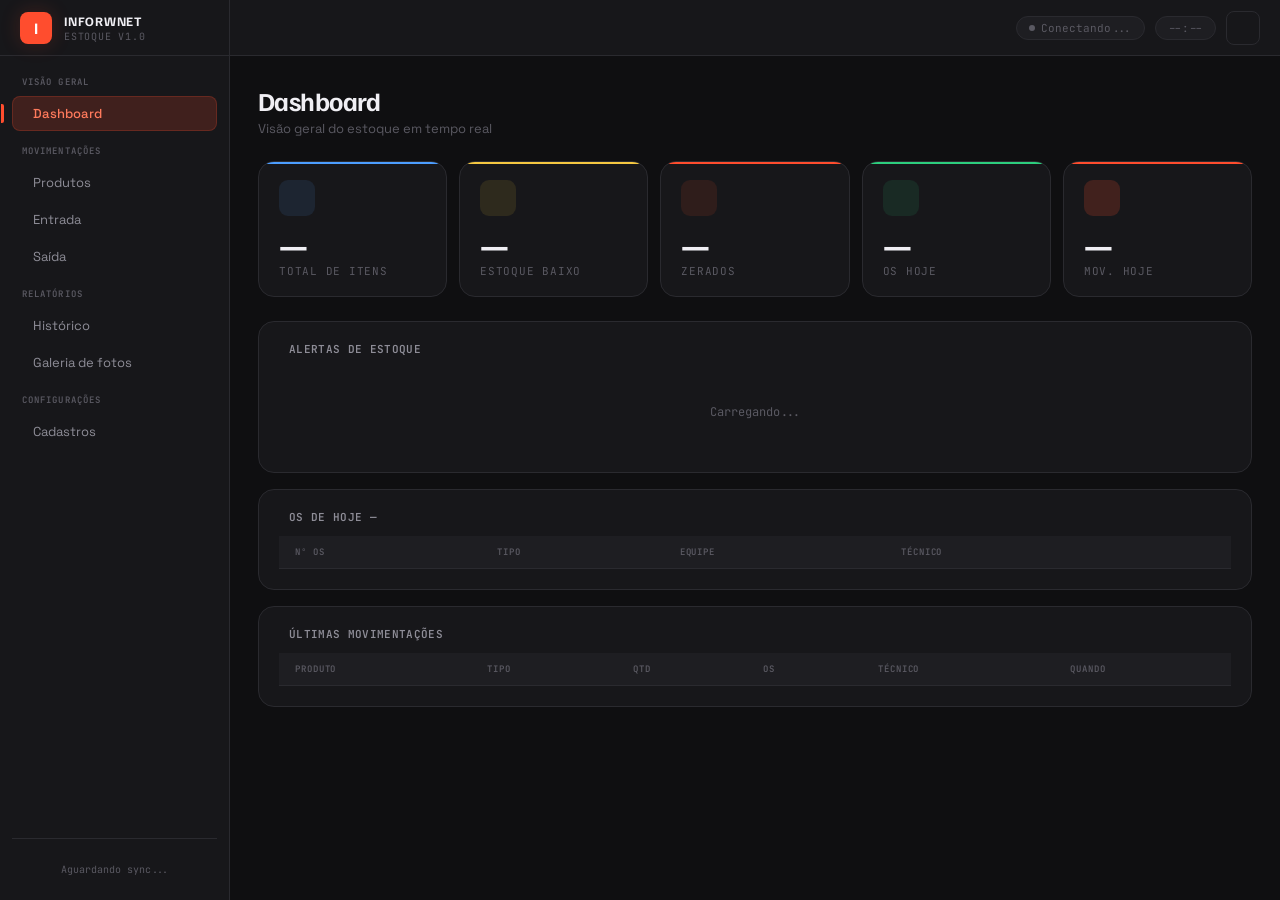
==== index.html @ c0adeb22 "Organiza estrutura inicial do estoque" ====
﻿<!DOCTYPE html>
<html lang="pt-BR">
<head>
<meta charset="UTF-8">
<meta name="viewport" content="width=device-width, initial-scale=1.0">
<title>Estoque — Inforwnet Telecom</title>
<link rel="preconnect" href="https://fonts.googleapis.com">
<link href="https://fonts.googleapis.com/css2?family=Space+Grotesk:wght@300;400;500;600;700&family=Familjen+Grotesk:ital,wght@0,400;0,500;0,600;0,700;1,400&family=JetBrains+Mono:wght@400;500&display=swap" rel="stylesheet">
<link rel="stylesheet" href="https://cdn.jsdelivr.net/npm/@tabler/icons-webfont@3.31.0/dist/tabler-icons.min.css">
<link rel="stylesheet" href="assets/css/style.css">
</head>
<body>

<!-- TOPBAR -->
<header class="topbar">
  <div class="topbar-brand">
    <div class="brand-dot">I</div>
    <div class="brand-text">
      <span class="brand-name">Inforwnet</span>
      <span class="brand-sub">Estoque v1.0</span>
    </div>
  </div>
  <div class="topbar-right">
    <span class="sync-chip" id="sync-chip">
      <span class="dot"></span>
      <span id="sync-txt">Conectando...</span>
    </span>
    <span class="topbar-time" id="topbar-time">--:--</span>
    <button class="icon-btn" onclick="loadAll()" title="Atualizar"><i class="ti ti-refresh"></i></button>
  </div>
</header>

<div class="layout">
  <!-- SIDEBAR -->
  <aside class="sidebar">
    <div class="nav-group-label">Visão geral</div>
    <div class="nav-item active" data-page="page-dashboard"><i class="ti ti-layout-dashboard"></i>Dashboard</div>

    <div class="nav-group-label">Movimentações</div>
    <div class="nav-item" data-page="page-produtos"><i class="ti ti-package"></i>Produtos<span class="nav-badge" id="nav-badge-alerta" style="display:none">0</span></div>
    <div class="nav-item" data-page="page-entrada"><i class="ti ti-arrow-bar-to-down"></i>Entrada</div>
    <div class="nav-item" data-page="page-saida"><i class="ti ti-arrow-bar-up"></i>Saída</div>

    <div class="nav-group-label">Relatórios</div>
    <div class="nav-item" data-page="page-historico"><i class="ti ti-history"></i>Histórico</div>
    <div class="nav-item" data-page="page-galeria"><i class="ti ti-photo"></i>Galeria de fotos</div>

    <div class="nav-group-label">Configurações</div>
    <div class="nav-item" data-page="page-cadastro"><i class="ti ti-settings-2"></i>Cadastros</div>

    <div class="sidebar-footer">
      <div class="sidebar-footer-text" id="last-update">Aguardando sync...</div>
    </div>
  </aside>

  <main class="main">

    <!-- DASHBOARD -->
    <section class="page active" id="page-dashboard">
      <div class="page-header">
        <div>
          <div class="page-title">Dashboard</div>
          <div class="page-sub">Visão geral do estoque em tempo real</div>
        </div>
      </div>

      <div class="metrics">
        <div class="metric" style="--accent-color:var(--c-blue);--accent-bg:var(--c-blue-bg)">
          <div class="metric-accent"></div>
          <div class="metric-icon"><i class="ti ti-package"></i></div>
          <div class="metric-val" id="m-total">—</div>
          <div class="metric-label">Total de itens</div>
        </div>
        <div class="metric" style="--accent-color:var(--c-yellow);--accent-bg:var(--c-yellow-bg)">
          <div class="metric-accent"></div>
          <div class="metric-icon"><i class="ti ti-alert-triangle"></i></div>
          <div class="metric-val" id="m-baixo">—</div>
          <div class="metric-label">Estoque baixo</div>
        </div>
        <div class="metric" style="--accent-color:var(--c-red);--accent-bg:var(--c-red-bg)">
          <div class="metric-accent"></div>
          <div class="metric-icon"><i class="ti ti-circle-x"></i></div>
          <div class="metric-val" id="m-zero">—</div>
          <div class="metric-label">Zerados</div>
        </div>
        <div class="metric" style="--accent-color:var(--c-green);--accent-bg:var(--c-green-bg)">
          <div class="metric-accent"></div>
          <div class="metric-icon"><i class="ti ti-list-check"></i></div>
          <div class="metric-val" id="m-os-hoje">—</div>
          <div class="metric-label">OS hoje</div>
        </div>
        <div class="metric" style="--accent-color:var(--c-accent);--accent-bg:var(--c-accent-glow)">
          <div class="metric-accent"></div>
          <div class="metric-icon"><i class="ti ti-arrows-transfer-up"></i></div>
          <div class="metric-val" id="m-hoje">—</div>
          <div class="metric-label">Mov. hoje</div>
        </div>
      </div>

      <div class="card">
        <div class="card-title"><i class="ti ti-alert-triangle"></i>Alertas de estoque</div>
        <div id="alertas-list"><div style="text-align:center;color:var(--c-text3);padding:32px;font-family:var(--font-mono);font-size:12px">Carregando...</div></div>
      </div>

      <div class="card">
        <div class="card-title"><i class="ti ti-list-check"></i>OS de hoje — <span id="dash-os-date" style="color:var(--c-text2);letter-spacing:0;text-transform:none;font-family:var(--font)"></span></div>
        <div class="table-wrap" style="border:none;border-radius:0;margin:-4px -2px 0">
          <table><thead><tr><th>Nº OS</th><th>Tipo</th><th>Equipe</th><th>Técnico</th><th></th></tr></thead><tbody id="dash-os-list"></tbody></table>
        </div>
      </div>

      <div class="card">
        <div class="card-title"><i class="ti ti-clock"></i>Últimas movimentações</div>
        <div class="table-wrap" style="border:none;border-radius:0;margin:-4px -2px 0">
          <table><thead><tr><th>Produto</th><th>Tipo</th><th>Qtd</th><th>OS</th><th>Técnico</th><th>Quando</th></tr></thead><tbody id="dash-mov"></tbody></table>
        </div>
      </div>
    </section>

    <!-- PRODUTOS -->
    <section class="page" id="page-produtos">
      <div class="page-header"><div><div class="page-title">Produtos</div><div class="page-sub">Todos os itens do estoque</div></div></div>
      <div class="search-row">
        <input type="text" id="search-prod" placeholder="🔍  Buscar produto ou código..." oninput="renderProdutos()">
        <select id="filter-cat" onchange="renderProdutos()"><option value="">Todas as categorias</option></select>
      </div>
      <div class="table-wrap">
        <table><thead><tr><th>Produto</th><th>Categoria</th><th>Unid.</th><th>Estoque atual</th><th>Mínimo</th><th>Status</th><th></th></tr></thead><tbody id="produtos-body"></tbody></table>
      </div>
    </section>

    <!-- ENTRADA -->
    <section class="page" id="page-entrada">
      <div class="page-header"><div><div class="page-title">Registrar entrada</div><div class="page-sub">Compra, devolução ou ajuste de estoque</div></div></div>
      <div class="card">
        <div class="card-title"><i class="ti ti-link"></i>Vincular a uma OS <span style="color:var(--c-text3);font-size:10px">(opcional)</span></div>
        <div class="os-picker" style="margin-bottom:18px">
          <div id="ent-os-selected" class="os-selected-box" style="display:none"></div>
          <div id="ent-os-search-wrap" class="os-search-wrap">
            <i class="ti ti-search os-search-icon"></i>
            <input type="text" id="ent-os-search" placeholder="Buscar por nº OS, equipe ou tipo..." autocomplete="off" oninput="filterOS('ent')" onfocus="showOSDropdown('ent')">
            <div class="os-dropdown" id="ent-os-dropdown"></div>
          </div>
        </div>
        <hr class="divider">
        <div class="form-grid">
          <div class="field"><label>Produto *</label><select id="ent-produto"><option value="">Selecione...</option></select></div>
          <div class="field"><label>Quantidade *</label><input type="number" id="ent-qtd" min="0.01" step="0.01" placeholder="0"></div>
        </div>
        <div class="form-grid">
          <div class="field"><label>Motivo</label><select id="ent-motivo"><option>Compra</option><option>Devolução de técnico</option><option>Transferência</option><option>Ajuste de inventário</option><option>Outro</option></select></div>
          <div class="field"><label>Nº OS</label><input type="text" id="ent-os" placeholder="Preenchido pela OS acima" readonly></div>
        </div>
        <div class="form-grid">
          <div class="field"><label>Técnico</label><input type="text" id="ent-tec" placeholder="Preenchido pela OS ou manual"></div>
          <div class="field"><label>Equipe</label><select id="ent-equipe"><option value="">—</option><option value="equipe1">Equipe 1</option><option value="equipe2">Equipe 2</option></select></div>
        </div>
        <div class="form-grid single"><div class="field"><label>Observação</label><textarea id="ent-obs" placeholder="Opcional..."></textarea></div></div>
        <div class="form-grid single">
          <div class="field">
            <label>Foto da entrada <span style="color:var(--c-text3)">(opcional)</span></label>
            <div class="photo-upload-area">
              <input type="file" id="ent-foto-input" accept="image/*" onchange="previewFoto('ent')">
              <i class="ti ti-camera"></i>
              <span>Clique ou arraste uma foto</span>
            </div>
            <img id="ent-foto-preview" class="photo-preview" alt="preview">
          </div>
        </div>
        <div class="btn-row"><button class="btn success" onclick="salvarMovimento('entrada')"><i class="ti ti-check"></i>Confirmar entrada</button></div>
      </div>
    </section>

    <!-- SAÍDA -->
    <section class="page" id="page-saida">
      <div class="page-header"><div><div class="page-title">Registrar saída</div><div class="page-sub">Uso em OS, consumo interno ou empréstimo</div></div></div>
      <div class="card">
        <div class="card-title"><i class="ti ti-link"></i>Vincular a uma OS <span style="color:var(--c-accent);font-size:10px">(recomendado)</span></div>
        <div class="os-picker" style="margin-bottom:18px">
          <div id="sai-os-selected" class="os-selected-box" style="display:none"></div>
          <div id="sai-os-search-wrap" class="os-search-wrap">
            <i class="ti ti-search os-search-icon"></i>
            <input type="text" id="sai-os-search" placeholder="Buscar por nº OS, equipe ou tipo..." autocomplete="off" oninput="filterOS('sai')" onfocus="showOSDropdown('sai')">
            <div class="os-dropdown" id="sai-os-dropdown"></div>
          </div>
        </div>
        <hr class="divider">
        <div class="form-grid">
          <div class="field"><label>Produto *</label><select id="sai-produto" onchange="checkEstoque()"><option value="">Selecione...</option></select></div>
          <div class="field"><label>Quantidade *</label><input type="number" id="sai-qtd" min="0.01" step="0.01" placeholder="0"></div>
        </div>
        <div class="form-grid">
          <div class="field"><label>Motivo</label><select id="sai-motivo"><option>Uso em OS</option><option>Uso interno</option><option>Empréstimo para técnico</option><option>Descarte</option><option>Perda / Extravio</option><option>Outro</option></select></div>
          <div class="field"><label>Nº OS</label><input type="text" id="sai-os" placeholder="Preenchido pela OS acima" readonly></div>
        </div>
        <div class="form-grid">
          <div class="field"><label>Técnico</label><input type="text" id="sai-tec" placeholder="Preenchido pela OS ou manual"></div>
          <div class="field"><label>Equipe</label><select id="sai-equipe"><option value="">—</option><option value="equipe1">Equipe 1</option><option value="equipe2">Equipe 2</option></select></div>
        </div>
        <div class="form-grid single"><div class="field"><label>Observação</label><textarea id="sai-obs" placeholder="Opcional..."></textarea></div></div>
        <div class="form-grid single">
          <div class="field">
            <label>Foto da saída <span style="color:var(--c-text3)">(opcional)</span></label>
            <div class="photo-upload-area">
              <input type="file" id="sai-foto-input" accept="image/*" onchange="previewFoto('sai')">
              <i class="ti ti-camera"></i>
              <span>Clique ou arraste uma foto</span>
            </div>
            <img id="sai-foto-preview" class="photo-preview" alt="preview">
          </div>
        </div>
        <div id="sai-alerta" class="alert"></div>
        <div class="btn-row"><button class="btn danger" onclick="salvarMovimento('saida')"><i class="ti ti-check"></i>Confirmar saída</button></div>
      </div>
    </section>

    <!-- HISTÓRICO -->
    <section class="page" id="page-historico">
      <div class="page-header"><div><div class="page-title">Histórico</div><div class="page-sub">Todas as movimentações registradas</div></div></div>
      <div class="filter-bar">
        <div><label>Período</label><select id="fil-periodo" onchange="renderHistorico()"><option value="7">7 dias</option><option value="30" selected>30 dias</option><option value="90">90 dias</option><option value="0">Todos</option></select></div>
        <div><label>Tipo</label><select id="fil-tipo" onchange="renderHistorico()"><option value="">Todos</option><option value="entrada">Entrada</option><option value="saida">Saída</option></select></div>
        <div><label>Produto</label><select id="fil-prod" onchange="renderHistorico()"><option value="">Todos</option></select></div>
        <div><label>Nº OS</label><input type="text" id="fil-os" placeholder="Ex: 1234" oninput="renderHistorico()"></div>
      </div>
      <div class="table-wrap">
        <table><thead><tr><th>Data</th><th>Produto</th><th>Tipo</th><th>Qtd</th><th>Motivo</th><th>OS</th><th>Técnico</th><th>Equipe</th><th>Foto</th></tr></thead><tbody id="hist-body"></tbody></table>
      </div>
    </section>

    <!-- CADASTROS -->
    <section class="page" id="page-cadastro">
      <div class="page-header"><div><div class="page-title">Cadastros</div><div class="page-sub">Produtos e categorias</div></div><button class="btn danger" onclick="confirmarLimparEstoque()"><i class="ti ti-trash"></i>Zerar todo o estoque</button></div>
      <div class="tabs">
        <div class="tab active" data-tab="tab-novo-prod">Novo produto</div>
        <div class="tab" data-tab="tab-categorias">Categorias</div>
      </div>
      <div class="tab-content" id="tab-novo-prod">
        <div class="card">
          <div class="card-title"><i class="ti ti-plus"></i>Cadastrar produto</div>
          <div class="form-grid">
            <div class="field"><label>Nome *</label><input type="text" id="cad-nome" placeholder="ex: Fita de auto fusão"></div>
            <div class="field"><label>Código</label><input type="text" id="cad-cod" placeholder="ex: FIB-001"></div>
          </div>
          <div class="form-grid">
            <div class="field"><label>Categoria</label><select id="cad-cat"><option value="">Sem categoria</option></select></div>
            <div class="field"><label>Unidade</label><select id="cad-unid"><option>un</option><option>m</option><option>rolo</option><option>cx</option><option>kg</option><option>pct</option><option>par</option><option>L</option></select></div>
          </div>
          <div class="form-grid">
            <div class="field"><label>Estoque inicial</label><input type="number" id="cad-estoq" value="0" min="0"></div>
            <div class="field"><label>Estoque mínimo (alerta)</label><input type="number" id="cad-min" value="0" min="0"></div>
          </div>
          <div class="form-grid single"><div class="field"><label>Descrição</label><textarea id="cad-desc" placeholder="Opcional..."></textarea></div></div>
          <div class="form-grid single">
            <div class="field">
              <label>Foto do produto <span style="color:var(--c-text3)">(opcional)</span></label>
              <div class="photo-upload-area">
                <input type="file" id="cad-foto-input" accept="image/*" onchange="previewFoto('cad')">
                <i class="ti ti-camera"></i>
                <span>Clique ou arraste uma foto</span>
              </div>
              <img id="cad-foto-preview" class="photo-preview" alt="preview">
            </div>
          </div>
          <div class="btn-row"><button class="btn primary" onclick="cadastrarProduto()"><i class="ti ti-plus"></i>Cadastrar produto</button></div>
        </div>
      </div>
      <div class="tab-content" id="tab-categorias" style="display:none">
        <div class="card"><div class="card-title"><i class="ti ti-tag"></i>Categorias</div><div id="cat-list"></div></div>
      </div>
    </section>


    <!-- GALERIA -->
    <section class="page" id="page-galeria">
      <div class="page-header">
        <div><div class="page-title">Galeria de fotos</div><div class="page-sub">Fotos de produtos e movimentações</div></div>
      </div>
      <div class="tabs">
        <div class="tab active" data-tab="gal-produtos">Produtos</div>
        <div class="tab" data-tab="gal-movimentacoes">Movimentações</div>
      </div>
      <div class="tab-content" id="gal-produtos">
        <div class="gallery-grid" id="gallery-produtos-grid"></div>
      </div>
      <div class="tab-content" id="gal-movimentacoes" style="display:none">
        <div style="display:flex;gap:8px;margin-bottom:14px">
          <select id="gal-fil-tipo" onchange="renderGaleria()" style="background:var(--c-surface);border:1px solid var(--c-border2);border-radius:var(--r);padding:8px 11px;font-size:13px;font-family:var(--font);color:var(--c-text);outline:none">
            <option value="">Todos</option><option value="entrada">Entrada</option><option value="saida">Saída</option>
          </select>
        </div>
        <div class="gallery-grid" id="gallery-mov-grid"></div>
      </div>
    </section>

  </main>
</div>

<div class="toast" id="toast"></div>

<div id="modal-overlay" style="display:none;position:fixed;inset:0;background:rgba(0,0,0,.75);z-index:1000;align-items:center;justify-content:center;backdrop-filter:blur(4px)">
  <div id="modal-box" style="background:var(--c-surface);border:1px solid var(--c-border2);border-radius:20px;padding:28px 28px 24px;width:340px;max-width:90vw;box-shadow:0 24px 64px rgba(0,0,0,.6);transform:scale(.95);opacity:0;transition:all .2s cubic-bezier(.34,1.56,.64,1)">
    <div style="width:44px;height:44px;border-radius:12px;background:var(--c-red-bg);border:1px solid var(--c-red-border);display:flex;align-items:center;justify-content:center;margin-bottom:18px"><i class="ti ti-trash" style="font-size:22px;color:var(--c-red)"></i></div>
    <div style="font-family:var(--font-display);font-size:17px;font-weight:700;margin-bottom:8px">Zerar todo o estoque?</div>
    <div style="font-size:13px;color:var(--c-text2);line-height:1.6;margin-bottom:24px">Esta ação zerará <strong style="color:var(--c-text)">todos os produtos</strong> e apagará <strong style="color:var(--c-text)">todo o histórico</strong> permanentemente.<br><span style="color:var(--c-red);font-size:12px;font-family:var(--font-mono);margin-top:6px;display:block">Não poderá ser desfeita.</span></div>
    <div style="display:flex;gap:10px;justify-content:flex-end"><button class="btn" onclick="fecharModal()" style="flex:1;justify-content:center">Cancelar</button><button class="btn danger" onclick="executarZerarEstoque()" style="flex:1;justify-content:center"><i class="ti ti-trash"></i>Zerar tudo</button></div>
  </div>
</div>

<script src="https://cdn.jsdelivr.net/npm/@supabase/supabase-js@2/dist/umd/supabase.js"></script>
<script src="assets/js/app.js"></script>
<div id="lightbox"><img src="" alt="foto ampliada"></div>
</body>
</html>
---- assets/css/style.css ----
﻿:root {
  --c-bg: #0f0f11;
  --c-surface: #17171a;
  --c-surface2: #1e1e22;
  --c-surface3: #252529;
  --c-border: #2a2a2f;
  --c-border2: #353539;
  --c-text: #f0eff4;
  --c-text2: #8e8d97;
  --c-text3: #5a5962;
  --c-accent: #ff4d2e;
  --c-accent2: #ff7a5c;
  --c-accent-glow: rgba(255,77,46,.18);
  --c-green: #2dce7e;
  --c-green-bg: rgba(45,206,126,.1);
  --c-green-border: rgba(45,206,126,.25);
  --c-yellow: #f5c842;
  --c-yellow-bg: rgba(245,200,66,.1);
  --c-yellow-border: rgba(245,200,66,.25);
  --c-red: #ff4d2e;
  --c-red-bg: rgba(255,77,46,.1);
  --c-red-border: rgba(255,77,46,.25);
  --c-blue: #4d9eff;
  --c-blue-bg: rgba(77,158,255,.1);
  --c-blue-border: rgba(77,158,255,.25);
  --c-purple: #a855f7;
  --r: 10px;
  --r-lg: 16px;
  --sidebar-w: 230px;
  --topbar-h: 56px;
  --font: 'Space Grotesk', sans-serif;
  --font-display: 'Familjen Grotesk', sans-serif;
  --font-mono: 'JetBrains Mono', monospace;
}

*{box-sizing:border-box;margin:0;padding:0}
html{scroll-behavior:smooth}

body{
  font-family:var(--font);
  font-size:14px;
  background:var(--c-bg);
  color:var(--c-text);
  min-height:100vh;
  -webkit-font-smoothing:antialiased;
}

/* ── SCROLLBAR ── */
::-webkit-scrollbar{width:5px;height:5px}
::-webkit-scrollbar-track{background:transparent}
::-webkit-scrollbar-thumb{background:var(--c-border2);border-radius:99px}

/* ── TOPBAR ── */
.topbar{
  height:var(--topbar-h);
  background:var(--c-surface);
  border-bottom:1px solid var(--c-border);
  display:flex;align-items:center;
  justify-content:space-between;
  padding:0 20px 0 0;
  position:sticky;top:0;z-index:100;
}

.topbar-brand{
  display:flex;align-items:center;
  height:100%;
  padding:0 20px;
  border-right:1px solid var(--c-border);
  gap:12px;
  width:var(--sidebar-w);
}

.brand-dot{
  width:32px;height:32px;
  background:var(--c-accent);
  border-radius:8px;
  display:flex;align-items:center;justify-content:center;
  font-family:var(--font-display);
  font-weight:700;font-size:16px;color:#fff;
  flex-shrink:0;
  box-shadow:0 0 20px var(--c-accent-glow);
}

.brand-text{
  display:flex;flex-direction:column;gap:1px;
}

.brand-name{
  font-family:var(--font-display);
  font-weight:700;font-size:13px;
  letter-spacing:.06em;text-transform:uppercase;
  color:var(--c-text);
}

.brand-sub{
  font-size:10px;color:var(--c-text3);
  letter-spacing:.08em;text-transform:uppercase;
  font-family:var(--font-mono);
}

.topbar-right{display:flex;align-items:center;gap:10px}

.sync-chip{
  display:inline-flex;align-items:center;gap:6px;
  font-size:11px;font-family:var(--font-mono);
  padding:4px 12px;border-radius:99px;
  background:var(--c-surface2);
  color:var(--c-text3);
  border:1px solid var(--c-border);
  transition:.3s;
}

.sync-chip .dot{
  width:6px;height:6px;border-radius:99px;
  background:var(--c-text3);
  transition:.3s;
}

.sync-chip.ok .dot{
  background:var(--c-green);
  box-shadow:0 0 8px var(--c-green);
  animation:pulse 2s infinite;
}

.sync-chip.ok{color:var(--c-text2)}

@keyframes pulse{0%,100%{opacity:1}50%{opacity:.5}}

.topbar-time{
  font-family:var(--font-mono);
  font-size:11px;color:var(--c-text3);
  padding:4px 12px;
  background:var(--c-surface2);
  border:1px solid var(--c-border);
  border-radius:99px;
}

.icon-btn{
  width:34px;height:34px;
  border-radius:8px;
  border:1px solid var(--c-border);
  background:transparent;
  color:var(--c-text2);
  cursor:pointer;
  display:flex;align-items:center;justify-content:center;
  transition:.15s;font-size:16px;
}
.icon-btn:hover{background:var(--c-surface2);color:var(--c-text);border-color:var(--c-border2)}

/* ── LAYOUT ── */
.layout{display:flex;min-height:calc(100vh - var(--topbar-h))}

/* ── SIDEBAR ── */
.sidebar{
  width:var(--sidebar-w);
  background:var(--c-surface);
  border-right:1px solid var(--c-border);
  padding:16px 12px;
  flex-shrink:0;
  position:sticky;
  top:var(--topbar-h);
  height:calc(100vh - var(--topbar-h));
  overflow-y:auto;
  display:flex;flex-direction:column;gap:2px;
}

.nav-group-label{
  font-size:9px;font-weight:600;
  letter-spacing:.12em;text-transform:uppercase;
  color:var(--c-text3);
  padding:12px 10px 6px;
  font-family:var(--font-mono);
}

.nav-group-label:first-child{padding-top:4px}

.nav-item{
  display:flex;align-items:center;gap:10px;
  padding:8px 10px;
  border-radius:8px;
  cursor:pointer;
  color:var(--c-text2);
  font-size:13px;font-weight:400;
  transition:.12s;
  border:1px solid transparent;
  position:relative;
  user-select:none;
}

.nav-item i{font-size:17px;flex-shrink:0;transition:.12s}
.nav-item:hover{background:var(--c-surface2);color:var(--c-text)}

.nav-item.active{
  background:var(--c-accent-glow);
  color:var(--c-accent2);
  border-color:rgba(255,77,46,.2);
  font-weight:500;
}

.nav-item.active i{color:var(--c-accent)}

.nav-item.active::before{
  content:'';
  position:absolute;left:-12px;top:50%;transform:translateY(-50%);
  width:3px;height:60%;
  background:var(--c-accent);
  border-radius:0 2px 2px 0;
}

.nav-badge{
  margin-left:auto;
  font-size:10px;font-weight:600;
  padding:1px 7px;border-radius:99px;
  background:var(--c-red-bg);
  color:var(--c-red);
  border:1px solid var(--c-red-border);
  font-family:var(--font-mono);
}

.sidebar-footer{
  margin-top:auto;
  padding-top:16px;
  border-top:1px solid var(--c-border);
}

.sidebar-footer-text{
  font-size:10px;color:var(--c-text3);
  font-family:var(--font-mono);
  text-align:center;
  padding:8px 0;
}

/* ── MAIN ── */
.main{flex:1;padding:28px;min-width:0;overflow-x:hidden}

.page{display:none;animation:fadeUp .2s ease}
.page.active{display:block}

@keyframes fadeUp{from{opacity:0;transform:translateY(6px)}to{opacity:1;transform:translateY(0)}}

.page-header{
  display:flex;align-items:flex-start;justify-content:space-between;
  margin-bottom:24px;flex-wrap:wrap;gap:12px;
}

.page-title{
  font-family:var(--font-display);
  font-size:26px;font-weight:700;
  color:var(--c-text);
  letter-spacing:-.02em;
}

.page-sub{font-size:13px;color:var(--c-text3);margin-top:3px}

/* ── METRICS ── */
.metrics{
  display:grid;
  grid-template-columns:repeat(auto-fit,minmax(150px,1fr));
  gap:12px;margin-bottom:24px;
}

.metric{
  background:var(--c-surface);
  border:1px solid var(--c-border);
  border-radius:var(--r-lg);
  padding:18px 20px;
  position:relative;overflow:hidden;
  transition:.2s;cursor:default;
}

.metric:hover{border-color:var(--c-border2);transform:translateY(-1px)}

.metric-accent{
  position:absolute;top:0;left:0;right:0;height:2px;
  background:var(--accent-color, var(--c-border));
  border-radius:var(--r-lg) var(--r-lg) 0 0;
}

.metric-icon{
  width:36px;height:36px;border-radius:9px;
  display:flex;align-items:center;justify-content:center;
  font-size:18px;margin-bottom:12px;
  background:var(--accent-bg, var(--c-surface2));
  color:var(--accent-color, var(--c-text3));
}

.metric-val{
  font-family:var(--font-display);
  font-size:32px;font-weight:700;
  color:var(--c-text);line-height:1;
  margin-bottom:4px;
}

.metric-label{
  font-size:11px;color:var(--c-text3);
  text-transform:uppercase;letter-spacing:.07em;
  font-family:var(--font-mono);
}

/* ── CARDS ── */
.card{
  background:var(--c-surface);
  border:1px solid var(--c-border);
  border-radius:var(--r-lg);
  padding:20px 22px;
  margin-bottom:16px;
}

.card-title{
  font-family:var(--font-display);
  font-size:13px;font-weight:600;
  letter-spacing:.03em;
  color:var(--c-text2);
  margin-bottom:16px;
  display:flex;align-items:center;gap:8px;
  text-transform:uppercase;
  font-family:var(--font-mono);
  font-size:11px;
}

.card-title i{font-size:15px;color:var(--c-accent)}

/* ── TABLE ── */
.table-wrap{
  overflow-x:auto;
  border-radius:var(--r-lg);
  border:1px solid var(--c-border);
  background:var(--c-surface);
}

table{width:100%;border-collapse:collapse;font-size:13px}

th{
  text-align:left;font-size:9px;font-weight:600;
  letter-spacing:.1em;text-transform:uppercase;
  color:var(--c-text3);padding:10px 16px;
  border-bottom:1px solid var(--c-border);
  background:var(--c-surface2);
  white-space:nowrap;
  font-family:var(--font-mono);
}

td{
  padding:11px 16px;
  border-bottom:1px solid var(--c-border);
  color:var(--c-text);vertical-align:middle;
}

tr:last-child td{border-bottom:none}
tbody tr{transition:.1s}
tbody tr:hover td{background:var(--c-surface2)}

.td-name{font-weight:500;font-size:13px}
.td-meta{font-size:11px;color:var(--c-text3);margin-top:2px;font-family:var(--font-mono)}

.empty-row td{
  text-align:center;color:var(--c-text3);
  padding:48px;font-size:13px;
  font-family:var(--font-mono);
}

/* ── BADGES ── */
.badge{
  display:inline-flex;align-items:center;gap:4px;
  font-size:10px;font-weight:600;
  padding:3px 10px;border-radius:99px;
  white-space:nowrap;letter-spacing:.04em;
  font-family:var(--font-mono);
}

.badge.ok      {background:var(--c-green-bg);color:var(--c-green);border:1px solid var(--c-green-border)}
.badge.low     {background:var(--c-yellow-bg);color:var(--c-yellow);border:1px solid var(--c-yellow-border)}
.badge.zero    {background:var(--c-red-bg);color:var(--c-red);border:1px solid var(--c-red-border)}
.badge.entrada {background:var(--c-green-bg);color:var(--c-green);border:1px solid var(--c-green-border)}
.badge.saida   {background:var(--c-red-bg);color:var(--c-red);border:1px solid var(--c-red-border)}
.badge.corretiva  {background:var(--c-yellow-bg);color:var(--c-yellow);border:1px solid var(--c-yellow-border)}
.badge.instalacao {background:var(--c-blue-bg);color:var(--c-blue);border:1px solid var(--c-blue-border)}
.badge.preventiva {background:var(--c-green-bg);color:var(--c-green);border:1px solid var(--c-green-border)}
.badge.mudanca    {background:rgba(168,85,247,.1);color:var(--c-purple);border:1px solid rgba(168,85,247,.25)}

/* ── FORMS ── */
.form-grid{display:grid;grid-template-columns:1fr 1fr;gap:14px;margin-bottom:14px}
.form-grid.triple{grid-template-columns:1fr 1fr 1fr}
.form-grid.single{grid-template-columns:1fr}

.field label{
  display:block;font-size:11px;font-weight:500;
  color:var(--c-text3);margin-bottom:6px;
  text-transform:uppercase;letter-spacing:.07em;
  font-family:var(--font-mono);
}

.field input,.field select,.field textarea{
  width:100%;
  border:1px solid var(--c-border2);
  border-radius:var(--r);
  padding:9px 12px;
  font-size:13px;font-family:var(--font);
  background:var(--c-surface2);
  color:var(--c-text);
  outline:none;transition:.15s;
}

.field input:focus,.field select:focus,.field textarea:focus{
  border-color:var(--c-accent);
  box-shadow:0 0 0 3px var(--c-accent-glow);
}

.field input[readonly]{
  background:var(--c-surface);
  color:var(--c-text3);cursor:default;
}

.field textarea{resize:vertical;min-height:64px}

.field select option{background:var(--c-surface2)}

/* ── BUTTONS ── */
.btn{
  display:inline-flex;align-items:center;gap:8px;
  padding:9px 20px;border-radius:var(--r);
  border:1px solid var(--c-border2);
  background:var(--c-surface2);
  cursor:pointer;font-size:13px;font-family:var(--font);
  font-weight:500;color:var(--c-text);
  transition:.15s;letter-spacing:.01em;
}

.btn:hover{background:var(--c-surface3);border-color:var(--c-border2)}
.btn:active{transform:scale(.98)}

.btn.primary{
  background:var(--c-accent);border-color:var(--c-accent);color:#fff;
  box-shadow:0 0 20px var(--c-accent-glow);
}
.btn.primary:hover{background:var(--c-accent2);border-color:var(--c-accent2)}

.btn.success{
  background:var(--c-green-bg);border-color:var(--c-green-border);color:var(--c-green);
}
.btn.success:hover{background:rgba(45,206,126,.18)}

.btn.danger{
  background:var(--c-red-bg);border-color:var(--c-red-border);color:var(--c-red);
}
.btn.danger:hover{background:rgba(255,77,46,.18)}

.btn.sm{padding:5px 14px;font-size:12px}

.btn-row{
  display:flex;gap:8px;justify-content:flex-end;
  margin-top:20px;padding-top:20px;
  border-top:1px solid var(--c-border);
}

/* ── OS PICKER ── */
.os-picker{position:relative}

.os-search-wrap{position:relative}

.os-search-wrap input{
  background:var(--c-surface2);
  border:1px solid var(--c-border2);
  border-radius:var(--r);
  padding:9px 12px 9px 38px;
  width:100%;font-size:13px;font-family:var(--font);
  color:var(--c-text);outline:none;transition:.15s;
}

.os-search-wrap input:focus{border-color:var(--c-accent);box-shadow:0 0 0 3px var(--c-accent-glow)}

.os-search-icon{
  position:absolute;left:12px;top:50%;transform:translateY(-50%);
  color:var(--c-text3);font-size:15px;pointer-events:none;
}

.os-dropdown{
  position:absolute;top:calc(100% + 6px);left:0;right:0;
  background:var(--c-surface);
  border:1px solid var(--c-border2);
  border-radius:var(--r-lg);
  box-shadow:0 8px 32px rgba(0,0,0,.5);
  z-index:200;max-height:280px;overflow-y:auto;
  display:none;
}

.os-option{
  padding:10px 16px;cursor:pointer;
  border-bottom:1px solid var(--c-border);
  transition:.1s;
}
.os-option:last-child{border-bottom:none}
.os-option:hover{background:var(--c-surface2)}
.os-opt-num{font-weight:500;font-size:13px;display:flex;align-items:center;gap:8px}
.os-opt-meta{font-size:11px;color:var(--c-text3);margin-top:3px;font-family:var(--font-mono)}

.os-selected-box{
  display:flex;align-items:center;justify-content:space-between;
  background:var(--c-blue-bg);
  border:1px solid var(--c-blue-border);
  border-radius:var(--r);
  padding:12px 16px;margin-bottom:14px;
}

.os-sel-info{font-size:13px;font-weight:600;color:var(--c-blue)}
.os-sel-meta{font-size:11px;color:var(--c-text3);margin-top:3px;font-family:var(--font-mono)}

.btn-clear{
  background:transparent;border:none;cursor:pointer;
  color:var(--c-text3);font-size:20px;padding:0 4px;
  transition:.1s;line-height:1;
}
.btn-clear:hover{color:var(--c-red)}

/* ── SEARCH ROW ── */
.search-row{display:flex;gap:8px;margin-bottom:14px}

.search-row input{
  flex:1;background:var(--c-surface);
  border:1px solid var(--c-border2);
  border-radius:var(--r);padding:9px 12px;
  font-size:13px;font-family:var(--font);
  color:var(--c-text);outline:none;transition:.15s;
}
.search-row input:focus{border-color:var(--c-accent);box-shadow:0 0 0 3px var(--c-accent-glow)}

.search-row select{
  background:var(--c-surface);border:1px solid var(--c-border2);
  border-radius:var(--r);padding:9px 12px;
  font-size:13px;font-family:var(--font);
  color:var(--c-text);outline:none;
}

/* ── FILTER BAR ── */
.filter-bar{
  display:grid;grid-template-columns:repeat(auto-fit,minmax(140px,1fr));
  gap:10px;background:var(--c-surface);
  border:1px solid var(--c-border);border-radius:var(--r-lg);
  padding:16px 18px;margin-bottom:14px;
}

.filter-bar label{
  font-size:9px;font-weight:600;color:var(--c-text3);
  text-transform:uppercase;letter-spacing:.1em;
  display:block;margin-bottom:6px;font-family:var(--font-mono);
}

.filter-bar select,.filter-bar input{
  width:100%;background:var(--c-surface2);
  border:1px solid var(--c-border2);border-radius:var(--r);
  padding:7px 10px;font-size:12px;font-family:var(--font);
  color:var(--c-text);outline:none;
}

/* ── ALERT ── */
.alert{
  border-radius:var(--r);padding:10px 14px;
  font-size:12px;display:none;margin-top:10px;
  font-family:var(--font-mono);
}
.alert.warning{background:var(--c-yellow-bg);color:var(--c-yellow);border:1px solid var(--c-yellow-border)}
.alert.danger{background:var(--c-red-bg);color:var(--c-red);border:1px solid var(--c-red-border)}

/* ── ALERTA LIST ── */
.alerta-item{
  display:flex;align-items:center;gap:14px;
  padding:12px 0;border-bottom:1px solid var(--c-border);
  transition:.15s;
}
.alerta-item:last-child{border-bottom:none}
.alerta-item:hover{padding-left:4px}
.alerta-icon{
  width:40px;height:40px;border-radius:10px;
  display:flex;align-items:center;justify-content:center;
  font-size:20px;flex-shrink:0;
  background:var(--c-surface2);
}
.alerta-nome{font-weight:500;font-size:13px}
.alerta-meta{font-size:11px;color:var(--c-text3);margin-top:2px;font-family:var(--font-mono)}

/* ── TABS ── */
.tabs{display:flex;gap:4px;margin-bottom:20px;background:var(--c-surface2);padding:4px;border-radius:var(--r-lg);width:fit-content;border:1px solid var(--c-border)}

.tab{
  padding:7px 18px;border-radius:var(--r);
  cursor:pointer;font-size:13px;font-weight:400;
  color:var(--c-text3);transition:.15s;
  border:1px solid transparent;
}
.tab:hover{color:var(--c-text)}
.tab.active{background:var(--c-surface);border-color:var(--c-border2);color:var(--c-text);font-weight:500}

/* ── CAT LIST ── */
.cat-item{
  display:flex;align-items:center;gap:14px;
  padding:12px 0;border-bottom:1px solid var(--c-border);
}
.cat-item:last-child{border-bottom:none}
.cat-count{
  font-size:11px;padding:3px 10px;border-radius:99px;
  background:var(--c-surface2);color:var(--c-text3);
  border:1px solid var(--c-border);margin-left:auto;
  font-family:var(--font-mono);
}

/* ── DIVIDER ── */
.divider{border:none;border-top:1px solid var(--c-border);margin:20px 0}

/* ── SECTION LABEL ── */
.section-label{
  font-family:var(--font-mono);font-size:10px;
  color:var(--c-text3);letter-spacing:.1em;text-transform:uppercase;
  margin-bottom:8px;padding-left:2px;
}


/* ── GALLERY ── */
.gallery-tabs{display:flex;gap:4px;margin-bottom:20px}
.gallery-grid{display:grid;grid-template-columns:repeat(auto-fill,minmax(180px,1fr));gap:14px}
.gallery-card{
  background:var(--c-surface);border:1px solid var(--c-border);
  border-radius:var(--r-lg);overflow:hidden;
  transition:.2s;cursor:pointer;
}
.gallery-card:hover{border-color:var(--c-accent);transform:translateY(-2px);box-shadow:0 8px 24px rgba(0,0,0,.4)}
.gallery-card img{width:100%;height:140px;object-fit:cover;display:block}
.gallery-card-info{padding:10px 12px}
.gallery-card-name{font-size:12px;font-weight:500;color:var(--c-text);white-space:nowrap;overflow:hidden;text-overflow:ellipsis}
.gallery-card-meta{font-size:11px;color:var(--c-text3);font-family:var(--font-mono);margin-top:3px}
.gallery-empty{text-align:center;color:var(--c-text3);padding:60px;font-family:var(--font-mono);font-size:13px;grid-column:1/-1}
.gallery-no-photo{
  width:100%;height:140px;background:var(--c-surface2);
  display:flex;align-items:center;justify-content:center;
}
.gallery-no-photo i{font-size:32px;color:var(--c-text3)}

/* ── PHOTO UPLOAD ── */
.photo-upload-area{
  border:2px dashed var(--c-border2);border-radius:var(--r-lg);
  padding:20px;text-align:center;cursor:pointer;
  transition:.2s;background:var(--c-surface2);
  position:relative;overflow:hidden;
}
.photo-upload-area:hover{border-color:var(--c-accent);background:var(--c-accent-glow)}
.photo-upload-area input[type=file]{position:absolute;inset:0;opacity:0;cursor:pointer;width:100%;height:100%}
.photo-upload-area i{font-size:28px;color:var(--c-text3);display:block;margin-bottom:6px}
.photo-upload-area span{font-size:12px;color:var(--c-text3);font-family:var(--font-mono)}
.photo-preview{
  width:100%;height:140px;object-fit:cover;
  border-radius:var(--r);border:1px solid var(--c-border2);
  margin-top:8px;display:none;
}
.photo-preview.show{display:block}
.photo-thumb{
  width:40px;height:40px;object-fit:cover;
  border-radius:6px;border:1px solid var(--c-border);
  cursor:pointer;transition:.15s;
}
.photo-thumb:hover{transform:scale(1.1)}
/* lightbox */
#lightbox{display:none;position:fixed;inset:0;background:rgba(0,0,0,.9);z-index:2000;align-items:center;justify-content:center;cursor:zoom-out}
#lightbox.show{display:flex}
#lightbox img{max-width:90vw;max-height:90vh;border-radius:var(--r-lg);box-shadow:0 0 60px rgba(0,0,0,.8)}

/* ── TOAST ── */
.toast{
  position:fixed;bottom:24px;right:24px;
  padding:12px 20px;border-radius:var(--r-lg);
  font-size:13px;font-weight:500;z-index:9999;
  opacity:0;transform:translateY(10px) scale(.97);
  transition:all .25s cubic-bezier(.34,1.56,.64,1);
  pointer-events:none;
  box-shadow:0 8px 32px rgba(0,0,0,.5);
  font-family:var(--font-mono);
}
.toast.show{opacity:1;transform:translateY(0) scale(1)}
.toast.ok{background:var(--c-green-bg);color:var(--c-green);border:1px solid var(--c-green-border)}
.toast.err{background:var(--c-red-bg);color:var(--c-red);border:1px solid var(--c-red-border)}

/* ── RESPONSIVE ── */
@media(max-width:768px){
  .sidebar{display:none}
  .main{padding:16px}
  .form-grid,.form-grid.triple{grid-template-columns:1fr}
  .metrics{grid-template-columns:1fr 1fr}
  .filter-bar{grid-template-columns:1fr 1fr}
  .topbar{padding:0 16px}
  .topbar-brand{width:auto;border:none}
  .topbar-time{display:none}
}
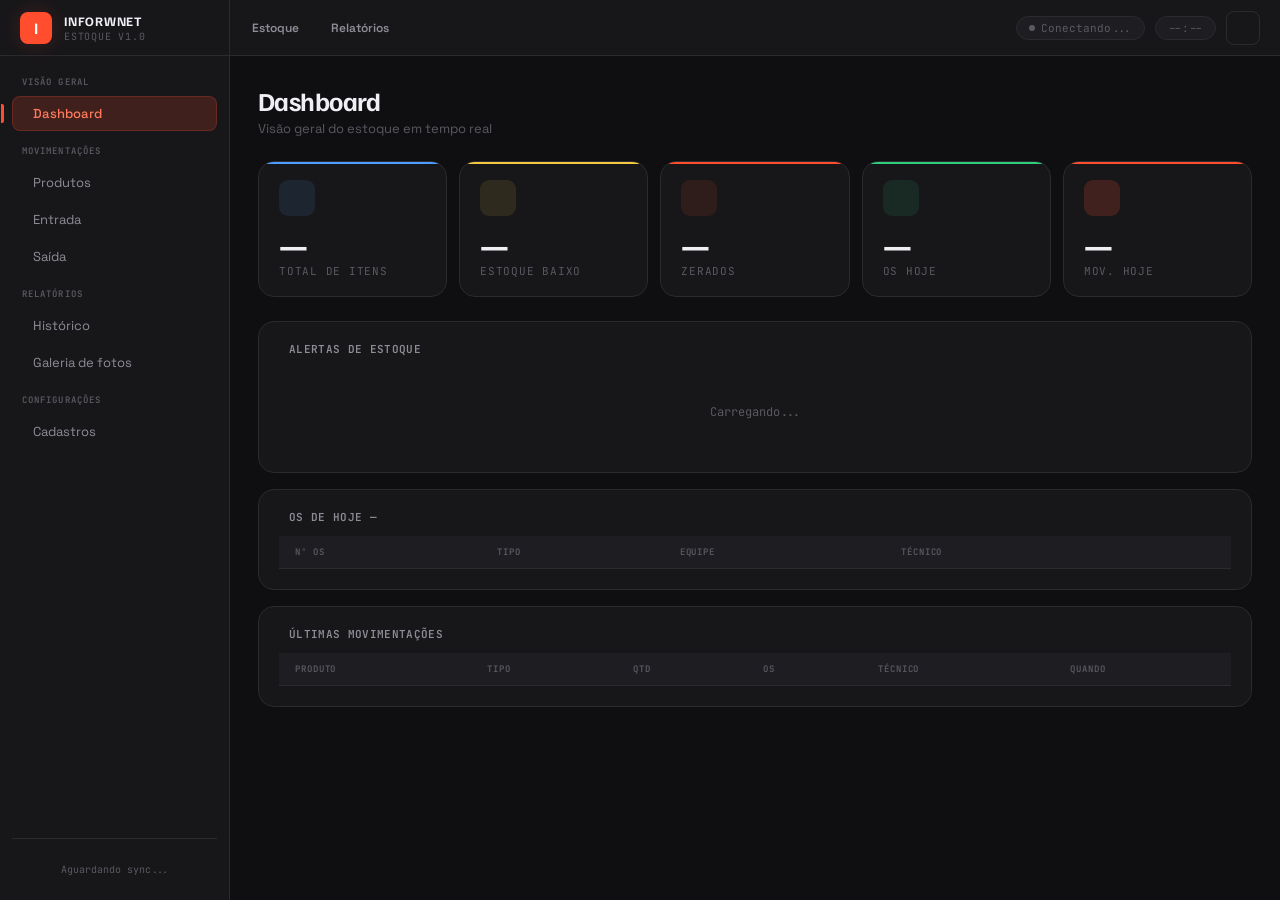
==== commit 525197cf: "Adiciona menu principal do estoque" ====
--- a/index.html
+++ b/index.html
@@ -20,6 +20,51 @@
       <span class="brand-sub">Estoque v1.0</span>
     </div>
   </div>
+  <nav class="topbar-menu" aria-label="Menu principal">
+    <div class="menu-root">
+      <button class="menu-trigger" type="button">Estoque <i class="ti ti-chevron-down"></i></button>
+      <div class="menu-dropdown">
+        <div class="menu-item has-submenu" tabindex="0">
+          <span>Cadastros</span><i class="ti ti-chevron-right"></i>
+          <div class="menu-subdropdown">
+            <button class="menu-link menu-item" type="button" data-page="page-cadastro" data-tab="tab-novo-prod">Produtos</button>
+            <button class="menu-link menu-item" type="button" data-page="page-cadastro" data-tab="tab-categorias">Categorias</button>
+          </div>
+        </div>
+        <div class="menu-item has-submenu" tabindex="0">
+          <span>Consultas</span><i class="ti ti-chevron-right"></i>
+          <div class="menu-subdropdown">
+            <button class="menu-link menu-item" type="button" data-page="page-produtos">Produtos</button>
+            <button class="menu-link menu-item" type="button" data-page="page-historico">Histórico</button>
+            <button class="menu-link menu-item" type="button" data-page="page-galeria">Galeria de fotos</button>
+          </div>
+        </div>
+        <div class="menu-item has-submenu" tabindex="0">
+          <span>Movimentações</span><i class="ti ti-chevron-right"></i>
+          <div class="menu-subdropdown">
+            <button class="menu-link menu-item" type="button" data-page="page-entrada">Entrada</button>
+            <button class="menu-link menu-item" type="button" data-page="page-saida">Saída</button>
+          </div>
+        </div>
+        <div class="menu-item has-submenu" tabindex="0">
+          <span>Veículo Lançamento</span><i class="ti ti-chevron-right"></i>
+          <div class="menu-subdropdown">
+            <button class="menu-link menu-item" type="button" data-page="page-historico">Consulta por OS</button>
+            <button class="menu-link menu-item" type="button" data-page="page-saida">Baixa em veículo</button>
+            <button class="menu-link menu-item" type="button" data-page="page-entrada">Lançamento</button>
+          </div>
+        </div>
+      </div>
+    </div>
+    <div class="menu-root">
+      <button class="menu-trigger" type="button">Relatórios <i class="ti ti-chevron-down"></i></button>
+      <div class="menu-dropdown">
+        <button class="menu-link menu-item" type="button" data-page="page-dashboard">Dashboard</button>
+        <button class="menu-link menu-item" type="button" data-page="page-historico">Histórico</button>
+        <button class="menu-link menu-item" type="button" data-page="page-galeria">Galeria de fotos</button>
+      </div>
+    </div>
+  </nav>
   <div class="topbar-right">
     <span class="sync-chip" id="sync-chip">
       <span class="dot"></span>
--- a/assets/css/style.css
+++ b/assets/css/style.css
@@ -98,6 +98,83 @@
   font-family:var(--font-mono);
 }
 
+.topbar-menu{
+  display:flex;align-items:center;gap:2px;
+  height:100%;
+  flex:1;
+  padding-left:10px;
+  min-width:0;
+}
+
+.menu-root{
+  position:relative;
+  height:100%;
+  display:flex;align-items:center;
+}
+
+.menu-trigger{
+  height:100%;
+  display:flex;align-items:center;gap:6px;
+  border:0;background:transparent;
+  color:var(--c-text2);
+  padding:0 12px;
+  cursor:pointer;
+  font:600 12px var(--font);
+  transition:.12s;
+}
+
+.menu-trigger i{font-size:13px;color:var(--c-text3)}
+.menu-root:hover .menu-trigger,
+.menu-root:focus-within .menu-trigger{background:var(--c-surface2);color:var(--c-text)}
+
+.menu-dropdown,
+.menu-subdropdown{
+  position:absolute;
+  min-width:176px;
+  background:#3b3d40;
+  border:1px solid rgba(255,255,255,.08);
+  box-shadow:0 16px 34px rgba(0,0,0,.45);
+  padding:5px 0;
+  z-index:500;
+  display:none;
+}
+
+.menu-dropdown{
+  top:100%;
+  left:0;
+}
+
+.menu-subdropdown{
+  top:-6px;
+  left:100%;
+}
+
+.menu-root:hover>.menu-dropdown,
+.menu-root:focus-within>.menu-dropdown,
+.has-submenu:hover>.menu-subdropdown,
+.has-submenu:focus-within>.menu-subdropdown{display:block}
+
+.menu-item{
+  width:100%;
+  min-height:29px;
+  display:flex;align-items:center;justify-content:space-between;gap:14px;
+  color:#fff;
+  padding:7px 10px;
+  font:600 11px var(--font);
+  text-align:left;
+  white-space:nowrap;
+  background:transparent;
+  border:0;
+  cursor:pointer;
+  position:relative;
+}
+
+.menu-item i{font-size:13px;color:rgba(255,255,255,.7)}
+.menu-item:hover,
+.menu-item:focus-visible{background:#505357;color:#fff;outline:none}
+.menu-link.active{background:#505357}
+.menu-link{font-family:var(--font)}
+
 .topbar-right{display:flex;align-items:center;gap:10px}
 
 .sync-chip{
@@ -684,7 +761,12 @@
   .form-grid,.form-grid.triple{grid-template-columns:1fr}
   .metrics{grid-template-columns:1fr 1fr}
   .filter-bar{grid-template-columns:1fr 1fr}
-  .topbar{padding:0 16px}
-  .topbar-brand{width:auto;border:none}
-  .topbar-time{display:none}
-}
+  .topbar{padding:0 10px 0 0;gap:4px}
+  .topbar-brand{width:auto;border:none;padding:0 10px}
+  .brand-text{display:none}
+  .topbar-menu{padding-left:0;flex:0 1 auto}
+  .menu-trigger{padding:0 8px;font-size:11px}
+  .menu-dropdown{left:auto;right:0}
+  .menu-subdropdown{top:100%;left:auto;right:0}
+  .topbar-time,.sync-chip{display:none}
+}
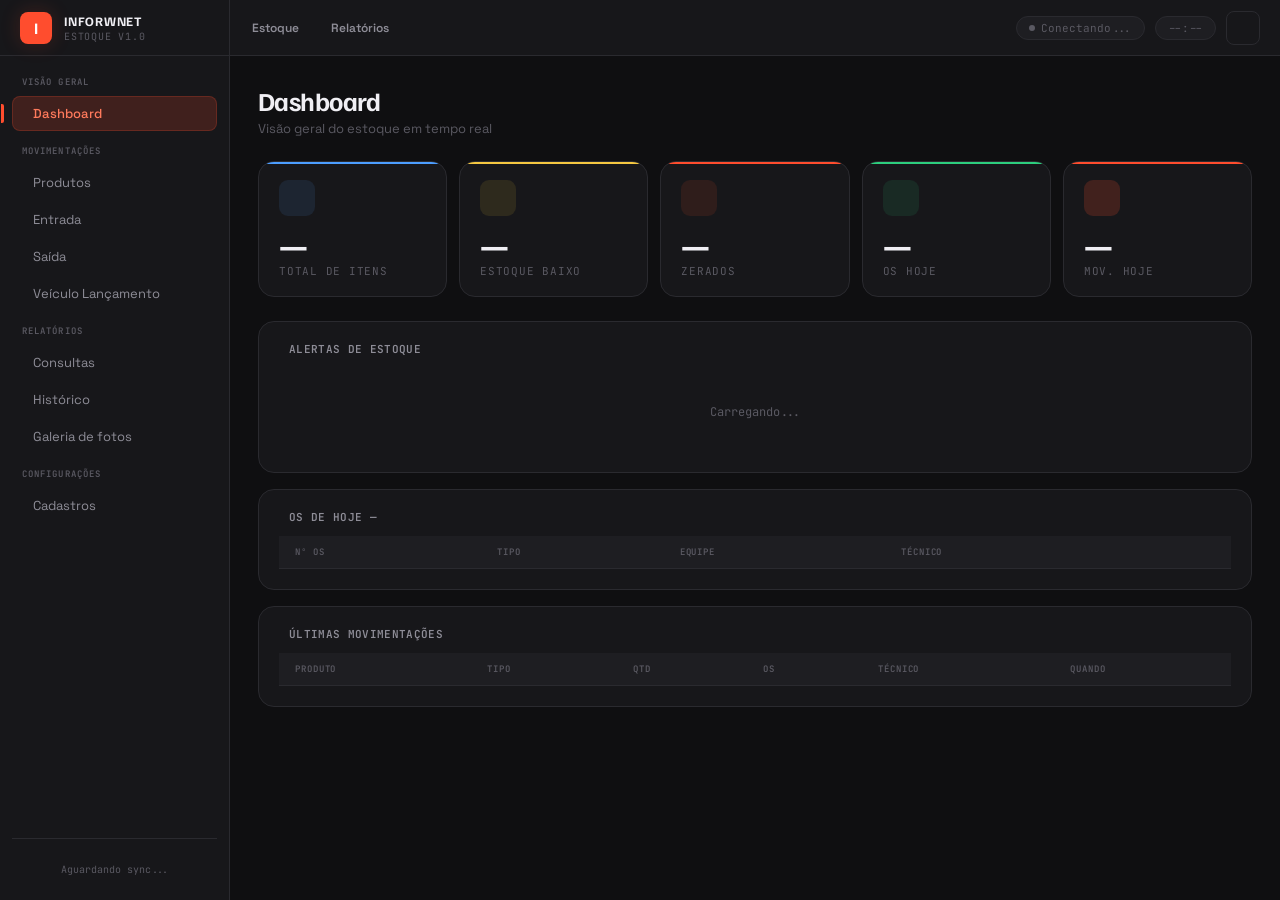
==== commit 722bcb9e: "Adiciona fluxo de estoque estilo SGP" ====
--- a/index.html
+++ b/index.html
@@ -7,7 +7,7 @@
 <link rel="preconnect" href="https://fonts.googleapis.com">
 <link href="https://fonts.googleapis.com/css2?family=Space+Grotesk:wght@300;400;500;600;700&family=Familjen+Grotesk:ital,wght@0,400;0,500;0,600;0,700;1,400&family=JetBrains+Mono:wght@400;500&display=swap" rel="stylesheet">
 <link rel="stylesheet" href="https://cdn.jsdelivr.net/npm/@tabler/icons-webfont@3.31.0/dist/tabler-icons.min.css">
-<link rel="stylesheet" href="assets/css/style.css">
+<link rel="stylesheet" href="assets/css/style.css?v=sgp-1">
 </head>
 <body>
 
@@ -34,6 +34,7 @@
         <div class="menu-item has-submenu" tabindex="0">
           <span>Consultas</span><i class="ti ti-chevron-right"></i>
           <div class="menu-subdropdown">
+            <button class="menu-link menu-item" type="button" data-page="page-consultas">Saldo / Técnico</button>
             <button class="menu-link menu-item" type="button" data-page="page-produtos">Produtos</button>
             <button class="menu-link menu-item" type="button" data-page="page-historico">Histórico</button>
             <button class="menu-link menu-item" type="button" data-page="page-galeria">Galeria de fotos</button>
@@ -49,9 +50,9 @@
         <div class="menu-item has-submenu" tabindex="0">
           <span>Veículo Lançamento</span><i class="ti ti-chevron-right"></i>
           <div class="menu-subdropdown">
+            <button class="menu-link menu-item" type="button" data-page="page-veiculo">Lançamento</button>
+            <button class="menu-link menu-item" type="button" data-page="page-veiculo">Baixa em veículo</button>
             <button class="menu-link menu-item" type="button" data-page="page-historico">Consulta por OS</button>
-            <button class="menu-link menu-item" type="button" data-page="page-saida">Baixa em veículo</button>
-            <button class="menu-link menu-item" type="button" data-page="page-entrada">Lançamento</button>
           </div>
         </div>
       </div>
@@ -85,8 +86,10 @@
     <div class="nav-item" data-page="page-produtos"><i class="ti ti-package"></i>Produtos<span class="nav-badge" id="nav-badge-alerta" style="display:none">0</span></div>
     <div class="nav-item" data-page="page-entrada"><i class="ti ti-arrow-bar-to-down"></i>Entrada</div>
     <div class="nav-item" data-page="page-saida"><i class="ti ti-arrow-bar-up"></i>Saída</div>
+    <div class="nav-item" data-page="page-veiculo"><i class="ti ti-truck"></i>Veículo Lançamento</div>
 
     <div class="nav-group-label">Relatórios</div>
+    <div class="nav-item" data-page="page-consultas"><i class="ti ti-search"></i>Consultas</div>
     <div class="nav-item" data-page="page-historico"><i class="ti ti-history"></i>Histórico</div>
     <div class="nav-item" data-page="page-galeria"><i class="ti ti-photo"></i>Galeria de fotos</div>
 
@@ -171,6 +174,27 @@
       </div>
       <div class="table-wrap">
         <table><thead><tr><th>Produto</th><th>Categoria</th><th>Unid.</th><th>Estoque atual</th><th>Mínimo</th><th>Status</th><th></th></tr></thead><tbody id="produtos-body"></tbody></table>
+      </div>
+    </section>
+
+    <!-- CONSULTAS -->
+    <section class="page" id="page-consultas">
+      <div class="page-header"><div><div class="page-title">Consultas</div><div class="page-sub">Saldo, movimentações e materiais por técnico</div></div></div>
+      <div class="filter-bar">
+        <div><label>Técnico</label><input type="text" id="consulta-tec" placeholder="Nome do técnico" oninput="renderConsultas()"></div>
+        <div><label>Equipe</label><select id="consulta-equipe" onchange="renderConsultas()"><option value="">Todas</option><option value="equipe1">Equipe 1</option><option value="equipe2">Equipe 2</option></select></div>
+      </div>
+      <div class="card">
+        <div class="card-title"><i class="ti ti-user-cog"></i>Movimentações por técnico / veículo</div>
+        <div class="table-wrap" style="border:none;border-radius:0;margin:-4px -2px 0">
+          <table><thead><tr><th>Técnico</th><th>Equipe</th><th>Entradas</th><th>Saídas</th><th>Última mov.</th></tr></thead><tbody id="consulta-tec-body"></tbody></table>
+        </div>
+      </div>
+      <div class="card">
+        <div class="card-title"><i class="ti ti-package"></i>Saldo geral de estoque</div>
+        <div class="table-wrap" style="border:none;border-radius:0;margin:-4px -2px 0">
+          <table><thead><tr><th>Produto</th><th>Categoria</th><th>Atual</th><th>Mínimo</th><th>Status</th></tr></thead><tbody id="consulta-prod-body"></tbody></table>
+        </div>
       </div>
     </section>
 
@@ -256,6 +280,37 @@
         </div>
         <div id="sai-alerta" class="alert"></div>
         <div class="btn-row"><button class="btn danger" onclick="salvarMovimento('saida')"><i class="ti ti-check"></i>Confirmar saída</button></div>
+      </div>
+    </section>
+
+    <!-- VEÍCULO LANÇAMENTO -->
+    <section class="page" id="page-veiculo">
+      <div class="page-header"><div><div class="page-title">Veículo Lançamento</div><div class="page-sub">Lançar, baixar ou devolver material vinculado à OS/técnico</div></div></div>
+      <div class="card">
+        <div class="card-title"><i class="ti ti-truck"></i>Movimentação do veículo</div>
+        <div class="form-grid">
+          <div class="field"><label>Ação *</label><select id="vei-acao"><option value="lancar">Lançar para veículo</option><option value="baixar">Baixar em OS</option><option value="devolver">Devolução do técnico</option></select></div>
+          <div class="field"><label>Produto *</label><select id="vei-produto" onchange="checkVeiculoEstoque()"><option value="">Selecione...</option></select></div>
+        </div>
+        <div class="form-grid">
+          <div class="field"><label>Quantidade *</label><input type="number" id="vei-qtd" min="0.01" step="0.01" placeholder="0"></div>
+          <div class="field"><label>Técnico / veículo</label><input type="text" id="vei-tec" placeholder="Nome do técnico ou veículo"></div>
+        </div>
+        <div class="form-grid">
+          <div class="field"><label>Equipe</label><select id="vei-equipe"><option value="">—</option><option value="equipe1">Equipe 1</option><option value="equipe2">Equipe 2</option></select></div>
+          <div class="field"><label>Nº OS</label><input type="text" id="vei-os" placeholder="Opcional"></div>
+        </div>
+        <div class="os-picker" style="margin-bottom:14px">
+          <div id="vei-os-selected" class="os-selected-box" style="display:none"></div>
+          <div id="vei-os-search-wrap" class="os-search-wrap">
+            <i class="ti ti-search os-search-icon"></i>
+            <input type="text" id="vei-os-search" placeholder="Buscar OS para preencher automático..." autocomplete="off" oninput="filterOS('vei')" onfocus="showOSDropdown('vei')">
+            <div class="os-dropdown" id="vei-os-dropdown"></div>
+          </div>
+        </div>
+        <div class="form-grid single"><div class="field"><label>Observação</label><textarea id="vei-obs" placeholder="Opcional..."></textarea></div></div>
+        <div id="vei-alerta" class="alert"></div>
+        <div class="btn-row"><button class="btn primary" onclick="salvarVeiculo()"><i class="ti ti-check"></i>Salvar lançamento</button></div>
       </div>
     </section>
 
@@ -353,7 +408,7 @@
 </div>
 
 <script src="https://cdn.jsdelivr.net/npm/@supabase/supabase-js@2/dist/umd/supabase.js"></script>
-<script src="assets/js/app.js"></script>
+<script src="assets/js/app.js?v=sgp-1"></script>
 <div id="lightbox"><img src="" alt="foto ampliada"></div>
 </body>
 </html>
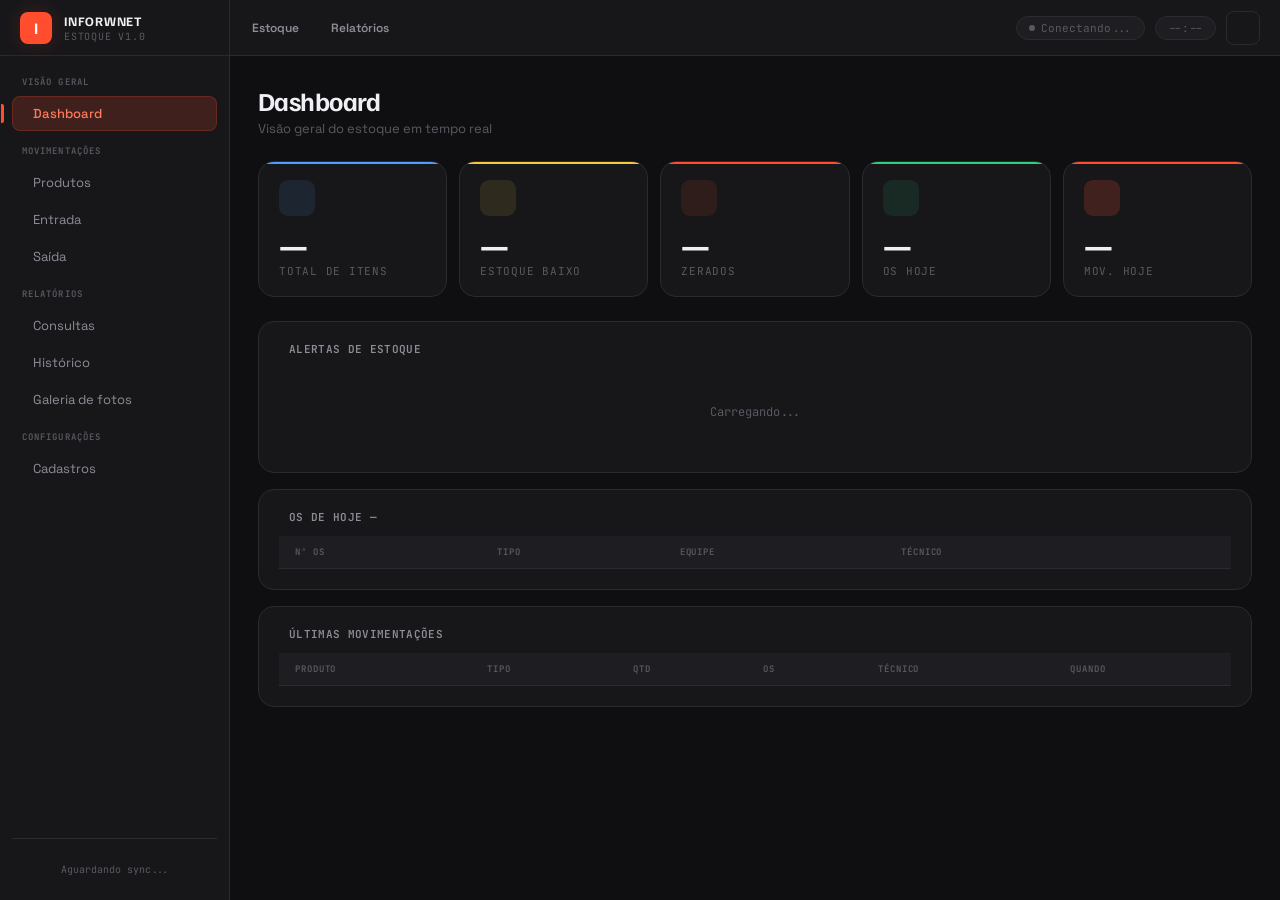
==== commit 72739774: "Remove veiculo lancamento" ====
--- a/index.html
+++ b/index.html
@@ -7,7 +7,7 @@
 <link rel="preconnect" href="https://fonts.googleapis.com">
 <link href="https://fonts.googleapis.com/css2?family=Space+Grotesk:wght@300;400;500;600;700&family=Familjen+Grotesk:ital,wght@0,400;0,500;0,600;0,700;1,400&family=JetBrains+Mono:wght@400;500&display=swap" rel="stylesheet">
 <link rel="stylesheet" href="https://cdn.jsdelivr.net/npm/@tabler/icons-webfont@3.31.0/dist/tabler-icons.min.css">
-<link rel="stylesheet" href="assets/css/style.css?v=sgp-1">
+<link rel="stylesheet" href="assets/css/style.css?v=sgp-2">
 </head>
 <body>
 
@@ -47,14 +47,6 @@
             <button class="menu-link menu-item" type="button" data-page="page-saida">Saída</button>
           </div>
         </div>
-        <div class="menu-item has-submenu" tabindex="0">
-          <span>Veículo Lançamento</span><i class="ti ti-chevron-right"></i>
-          <div class="menu-subdropdown">
-            <button class="menu-link menu-item" type="button" data-page="page-veiculo">Lançamento</button>
-            <button class="menu-link menu-item" type="button" data-page="page-veiculo">Baixa em veículo</button>
-            <button class="menu-link menu-item" type="button" data-page="page-historico">Consulta por OS</button>
-          </div>
-        </div>
       </div>
     </div>
     <div class="menu-root">
@@ -86,7 +78,6 @@
     <div class="nav-item" data-page="page-produtos"><i class="ti ti-package"></i>Produtos<span class="nav-badge" id="nav-badge-alerta" style="display:none">0</span></div>
     <div class="nav-item" data-page="page-entrada"><i class="ti ti-arrow-bar-to-down"></i>Entrada</div>
     <div class="nav-item" data-page="page-saida"><i class="ti ti-arrow-bar-up"></i>Saída</div>
-    <div class="nav-item" data-page="page-veiculo"><i class="ti ti-truck"></i>Veículo Lançamento</div>
 
     <div class="nav-group-label">Relatórios</div>
     <div class="nav-item" data-page="page-consultas"><i class="ti ti-search"></i>Consultas</div>
@@ -280,37 +271,6 @@
         </div>
         <div id="sai-alerta" class="alert"></div>
         <div class="btn-row"><button class="btn danger" onclick="salvarMovimento('saida')"><i class="ti ti-check"></i>Confirmar saída</button></div>
-      </div>
-    </section>
-
-    <!-- VEÍCULO LANÇAMENTO -->
-    <section class="page" id="page-veiculo">
-      <div class="page-header"><div><div class="page-title">Veículo Lançamento</div><div class="page-sub">Lançar, baixar ou devolver material vinculado à OS/técnico</div></div></div>
-      <div class="card">
-        <div class="card-title"><i class="ti ti-truck"></i>Movimentação do veículo</div>
-        <div class="form-grid">
-          <div class="field"><label>Ação *</label><select id="vei-acao"><option value="lancar">Lançar para veículo</option><option value="baixar">Baixar em OS</option><option value="devolver">Devolução do técnico</option></select></div>
-          <div class="field"><label>Produto *</label><select id="vei-produto" onchange="checkVeiculoEstoque()"><option value="">Selecione...</option></select></div>
-        </div>
-        <div class="form-grid">
-          <div class="field"><label>Quantidade *</label><input type="number" id="vei-qtd" min="0.01" step="0.01" placeholder="0"></div>
-          <div class="field"><label>Técnico / veículo</label><input type="text" id="vei-tec" placeholder="Nome do técnico ou veículo"></div>
-        </div>
-        <div class="form-grid">
-          <div class="field"><label>Equipe</label><select id="vei-equipe"><option value="">—</option><option value="equipe1">Equipe 1</option><option value="equipe2">Equipe 2</option></select></div>
-          <div class="field"><label>Nº OS</label><input type="text" id="vei-os" placeholder="Opcional"></div>
-        </div>
-        <div class="os-picker" style="margin-bottom:14px">
-          <div id="vei-os-selected" class="os-selected-box" style="display:none"></div>
-          <div id="vei-os-search-wrap" class="os-search-wrap">
-            <i class="ti ti-search os-search-icon"></i>
-            <input type="text" id="vei-os-search" placeholder="Buscar OS para preencher automático..." autocomplete="off" oninput="filterOS('vei')" onfocus="showOSDropdown('vei')">
-            <div class="os-dropdown" id="vei-os-dropdown"></div>
-          </div>
-        </div>
-        <div class="form-grid single"><div class="field"><label>Observação</label><textarea id="vei-obs" placeholder="Opcional..."></textarea></div></div>
-        <div id="vei-alerta" class="alert"></div>
-        <div class="btn-row"><button class="btn primary" onclick="salvarVeiculo()"><i class="ti ti-check"></i>Salvar lançamento</button></div>
       </div>
     </section>
 
@@ -408,7 +368,7 @@
 </div>
 
 <script src="https://cdn.jsdelivr.net/npm/@supabase/supabase-js@2/dist/umd/supabase.js"></script>
-<script src="assets/js/app.js?v=sgp-1"></script>
+<script src="assets/js/app.js?v=sgp-2"></script>
 <div id="lightbox"><img src="" alt="foto ampliada"></div>
 </body>
 </html>
